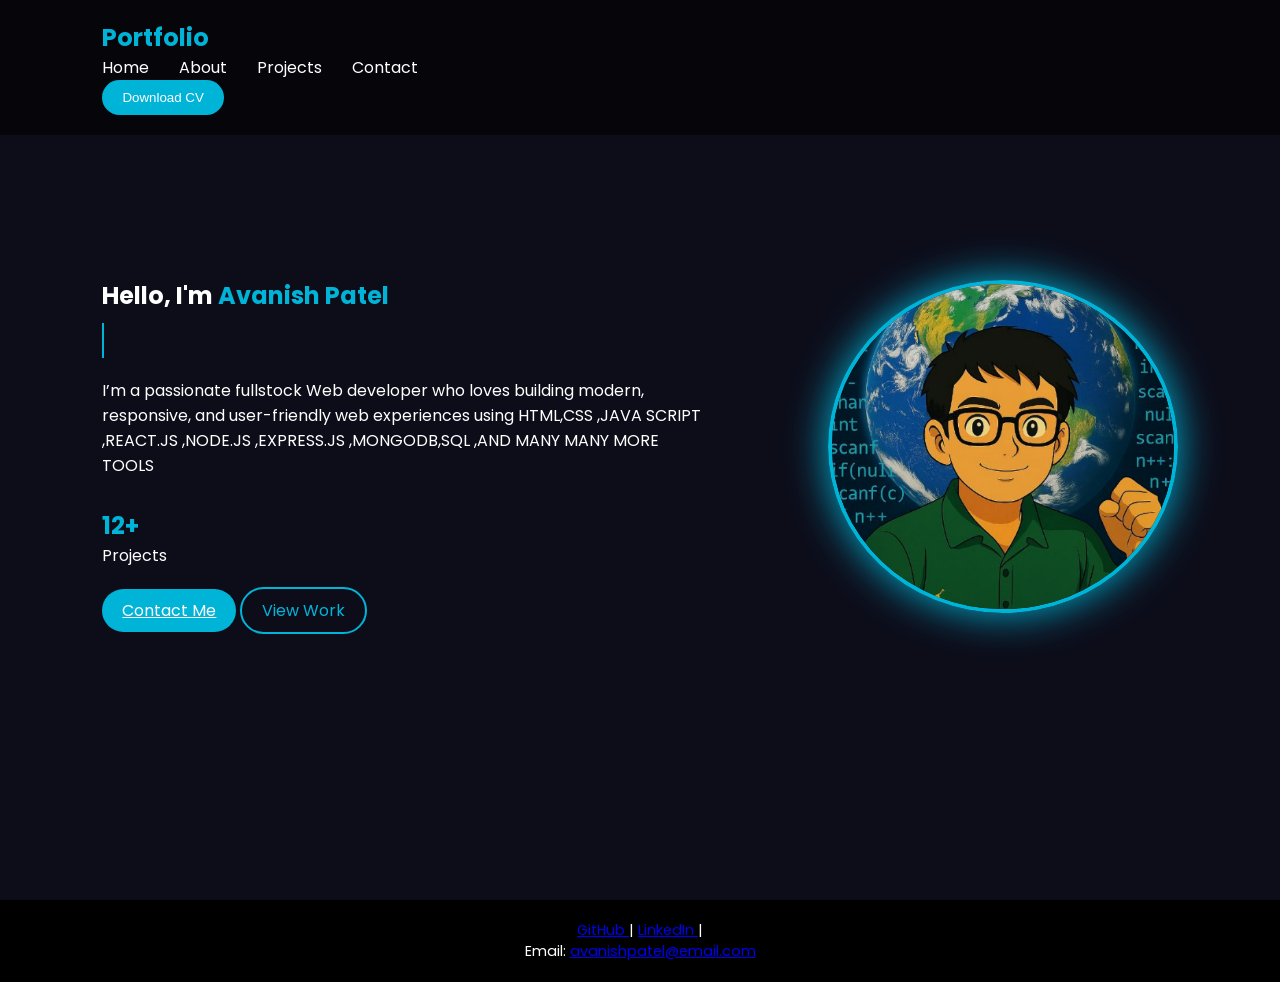
==== index.html @ e25b13d5 "helo" ====
<!DOCTYPE html>
<html lang="en">
<head>
  <meta charset="UTF-8">
  <meta name="viewport" content="width=device-width, initial-scale=1.0">
  <title>Avanish Patel | Frontend Developer</title>
  <link rel="stylesheet" href="style.css">
  <script defer src="first.js"></script>
</head>
<body>
  <header class="header">
    <nav>
      <h1 class="logo">Portfolio</h1>
      <ul class="nav-links">
        <li><a href="#home">Home</a></li>
        <li><a href="#about">About</a></li>
        <li><a href="#projects">Projects</a></li>
        <li><a href="#contact">Contact</a></li>
      </ul>
      <button class="btn" >Download CV</button>
    </nav>
  </header>

  <section id="home" class="home">
    <div class="content">
      <h2>Hello, I'm <span class="highlight">Avanish Patel</span></h2>
      <h3 class="typing-text"></h3>
      <p>I’m a passionate fullstock Web developer who loves building modern, responsive, and user-friendly web experiences using HTML,CSS  ,JAVA SCRIPT ,REACT.JS ,NODE.JS ,EXPRESS.JS ,MONGODB,SQL ,AND MANY MANY MORE TOOLS</p>
      <div class="stats">
        <div><h4>12+</h4><p>Projects</p></div>
        
      </div>
      <div class="buttons">
        <a href="#contact" class="btn">Contact Me</a>
        <a href="#projects" class="btn-outline">View Work</a>
      </div>
    </div>
    <div class="profile-pic">
      <img src="/avanish.png" alt="Profile Photo">
    </div>
  </section>

  <footer>
    
    <div class="social-links">
  <a href="#Github" target="_blank">GitHub </a> |
  <a href="#linkedln" target="_blank">LinkedIn </a> |
  <p>Email: <a href="mailto:avanishpatel@email.com">avanishpatel@email.com</a></p>
</div>

  </footer>
</body>
</html>
---- style.css ----
@import url('https://fonts.googleapis.com/css2?family=Poppins:wght@300;400;600;700&display=swap');

* {
  margin: 0;
  padding: 0;
  box-sizing: border-box;
  scroll-behavior: smooth;
}

body {
  font-family: 'Poppins', sans-serif;
  background: #0d0d1a;
  color: #fff;
  overflow-x: hidden;
}

/* Header */
.header {
  width: 100%;
  padding: 20px 8%;
  display: flex;
  justify-content: space-between;
  align-items: center;
  background: rgba(0,0,0,0.6);
  position: fixed;
  top: 0;
  z-index: 1000;
}

.logo {
  font-size: 1.5rem;
  color: #00b4d8;
}

.nav-links {
  list-style: none;
  display: flex;
  gap: 30px;
}

.nav-links a {
  text-decoration: none;
  color: #fff;
  transition: 0.3s;
}

.nav-links a:hover {
  color: #00b4d8;
}

.btn {
  background: #00b4d8;
  border: none;
  padding: 10px 20px;
  border-radius: 30px;
  color: #fff;
  cursor: pointer;
  transition: 0.3s;
}

.btn:hover {
  background: #0077b6;
}

.btn-outline {
  border: 2px solid #00b4d8;
  padding: 10px 20px;
  border-radius: 30px;
  color: #00b4d8;
  text-decoration: none;
  transition: 0.3s;
}

.btn-outline:hover {
  background: #00b4d8;
  color: #fff;
}

/* Home Section */
.home {
  display: flex;
  align-items: center;
  justify-content: space-between;
  height: 100vh;
  padding: 100px 8%;
}

.content {
  max-width: 600px;
}

.highlight {
  color: #00b4d8;
}

.typing-text {
  font-size: 1.5rem;
  color: #00b4d8;
  margin: 10px 0 20px;
  border-right: 2px solid #00b4d8;
  white-space: nowrap;
  overflow: hidden;
  width: 0;
  animation: typing 4s steps(22) infinite alternate;
}

@keyframes typing {
  from { width: 0; }
  to { width: 240px; }
}

.stats {
  display: flex;
  gap: 30px;
  margin: 30px 0;
}

.stats div h4 {
  color: #00b4d8;
  font-size: 1.5rem;
}

.profile-pic img {
  width: 350px;
  border-radius: 50%;
  border: 4px solid #00b4d8;
  box-shadow: 0 0 40px #00b4d8;
  transition: 0.5s;
}

.profile-pic img:hover {
  transform: scale(1.05);
  box-shadow: 0 0 60px #0096c7;
}

/* Footer */
footer {
  text-align: center;
  padding: 20px;
  background: #000;
  font-size: 0.9rem;
}
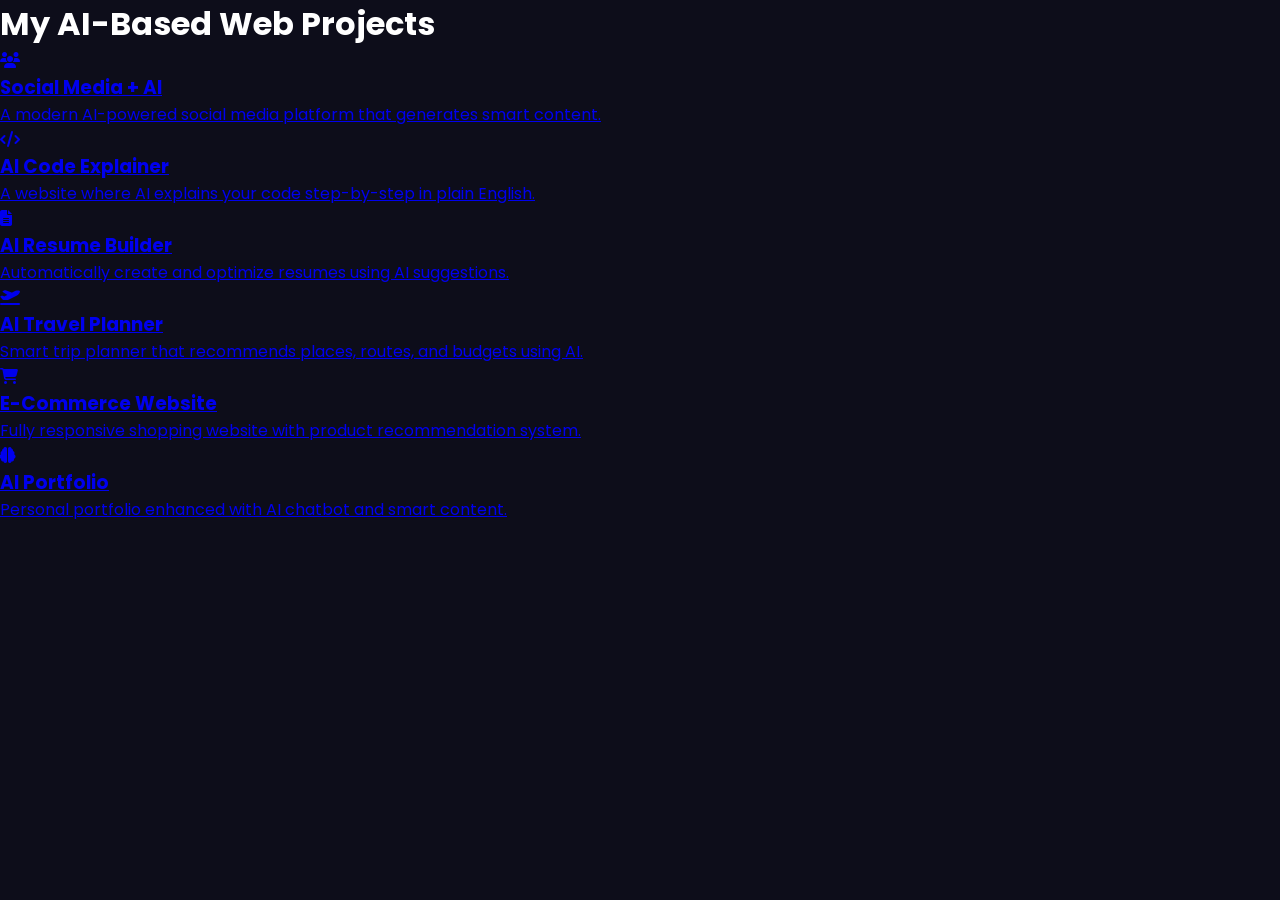
==== commit 75505f96: "h" ====
--- a/index.html
+++ b/index.html
@@ -3,51 +3,58 @@
 <head>
   <meta charset="UTF-8">
   <meta name="viewport" content="width=device-width, initial-scale=1.0">
-  <title>Avanish Patel | Frontend Developer</title>
-  <link rel="stylesheet" href="style.css">
-  <script defer src="first.js"></script>
+  <title>My AI Projects</title>
+  <link rel="stylesheet" href="https://cdnjs.cloudflare.com/ajax/libs/font-awesome/6.5.0/css/all.min.css">
+<link  rel="stylesheet" href="style.css">
+ <script scrc="script.j"></script>
 </head>
 <body>
-  <header class="header">
-    <nav>
-      <h1 class="logo">Portfolio</h1>
-      <ul class="nav-links">
-        <li><a href="#home">Home</a></li>
-        <li><a href="#about">About</a></li>
-        <li><a href="#projects">Projects</a></li>
-        <li><a href="#contact">Contact</a></li>
-      </ul>
-      <button class="btn" >Download CV</button>
-    </nav>
-  </header>
 
-  <section id="home" class="home">
-    <div class="content">
-      <h2>Hello, I'm <span class="highlight">Avanish Patel</span></h2>
-      <h3 class="typing-text"></h3>
-      <p>I’m a passionate fullstock Web developer who loves building modern, responsive, and user-friendly web experiences using HTML,CSS  ,JAVA SCRIPT ,REACT.JS ,NODE.JS ,EXPRESS.JS ,MONGODB,SQL ,AND MANY MANY MORE TOOLS</p>
-      <div class="stats">
-        <div><h4>12+</h4><p>Projects</p></div>
-        
-      </div>
-      <div class="buttons">
-        <a href="#contact" class="btn">Contact Me</a>
-        <a href="#projects" class="btn-outline">View Work</a>
-      </div>
-    </div>
-    <div class="profile-pic">
-      <img src="/avanish.png" alt="Profile Photo">
-    </div>
-  </section>
+  <h1> My AI-Based Web Projects</h1>
 
-  <footer>
+  <div class="projects">
+    <a href="#" class="project-card">
+      <i class="fas fa-users"></i>
+      <h3>Social Media + AI</h3>
+      <p>A modern AI-powered social media platform that generates smart content.</p>
+    </a>
+
+   
+    <a href="#" class="project-card">
+      <i class="fas fa-code"></i>
+      <h3>AI Code Explainer</h3>
+      <p>A website where AI explains your code step-by-step in plain English.</p>
+    </a>
+
+   
+    <a href="#" class="project-card">
+      <i class="fas fa-file-alt"></i>
+      <h3>AI Resume Builder</h3>
+      <p>Automatically create and optimize resumes using AI suggestions.</p>
+    </a>
+
     
-    <div class="social-links">
-  <a href="#Github" target="_blank">GitHub </a> |
-  <a href="#linkedln" target="_blank">LinkedIn </a> |
-  <p>Email: <a href="mailto:avanishpatel@email.com">avanishpatel@email.com</a></p>
-</div>
+    <a href="#" class="project-card">
+      <i class="fas fa-plane-departure"></i>
+      <h3>AI Travel Planner</h3>
+      <p>Smart trip planner that recommends places, routes, and budgets using AI.</p>
+    </a>
 
-  </footer>
+    
+    <a href="#" class="project-card">
+      <i class="fas fa-shopping-cart"></i>
+      <h3>E-Commerce Website</h3>
+      <p>Fully responsive shopping website with product recommendation system.</p>
+    </a>
+
+  
+    <a href="#" class="project-card">
+      <i class="fas fa-brain"></i>
+      <h3>AI Portfolio</h3>
+      <p>Personal portfolio enhanced with AI chatbot and smart content.</p>
+    </a>
+
+  </div>
+
 </body>
 </html>
